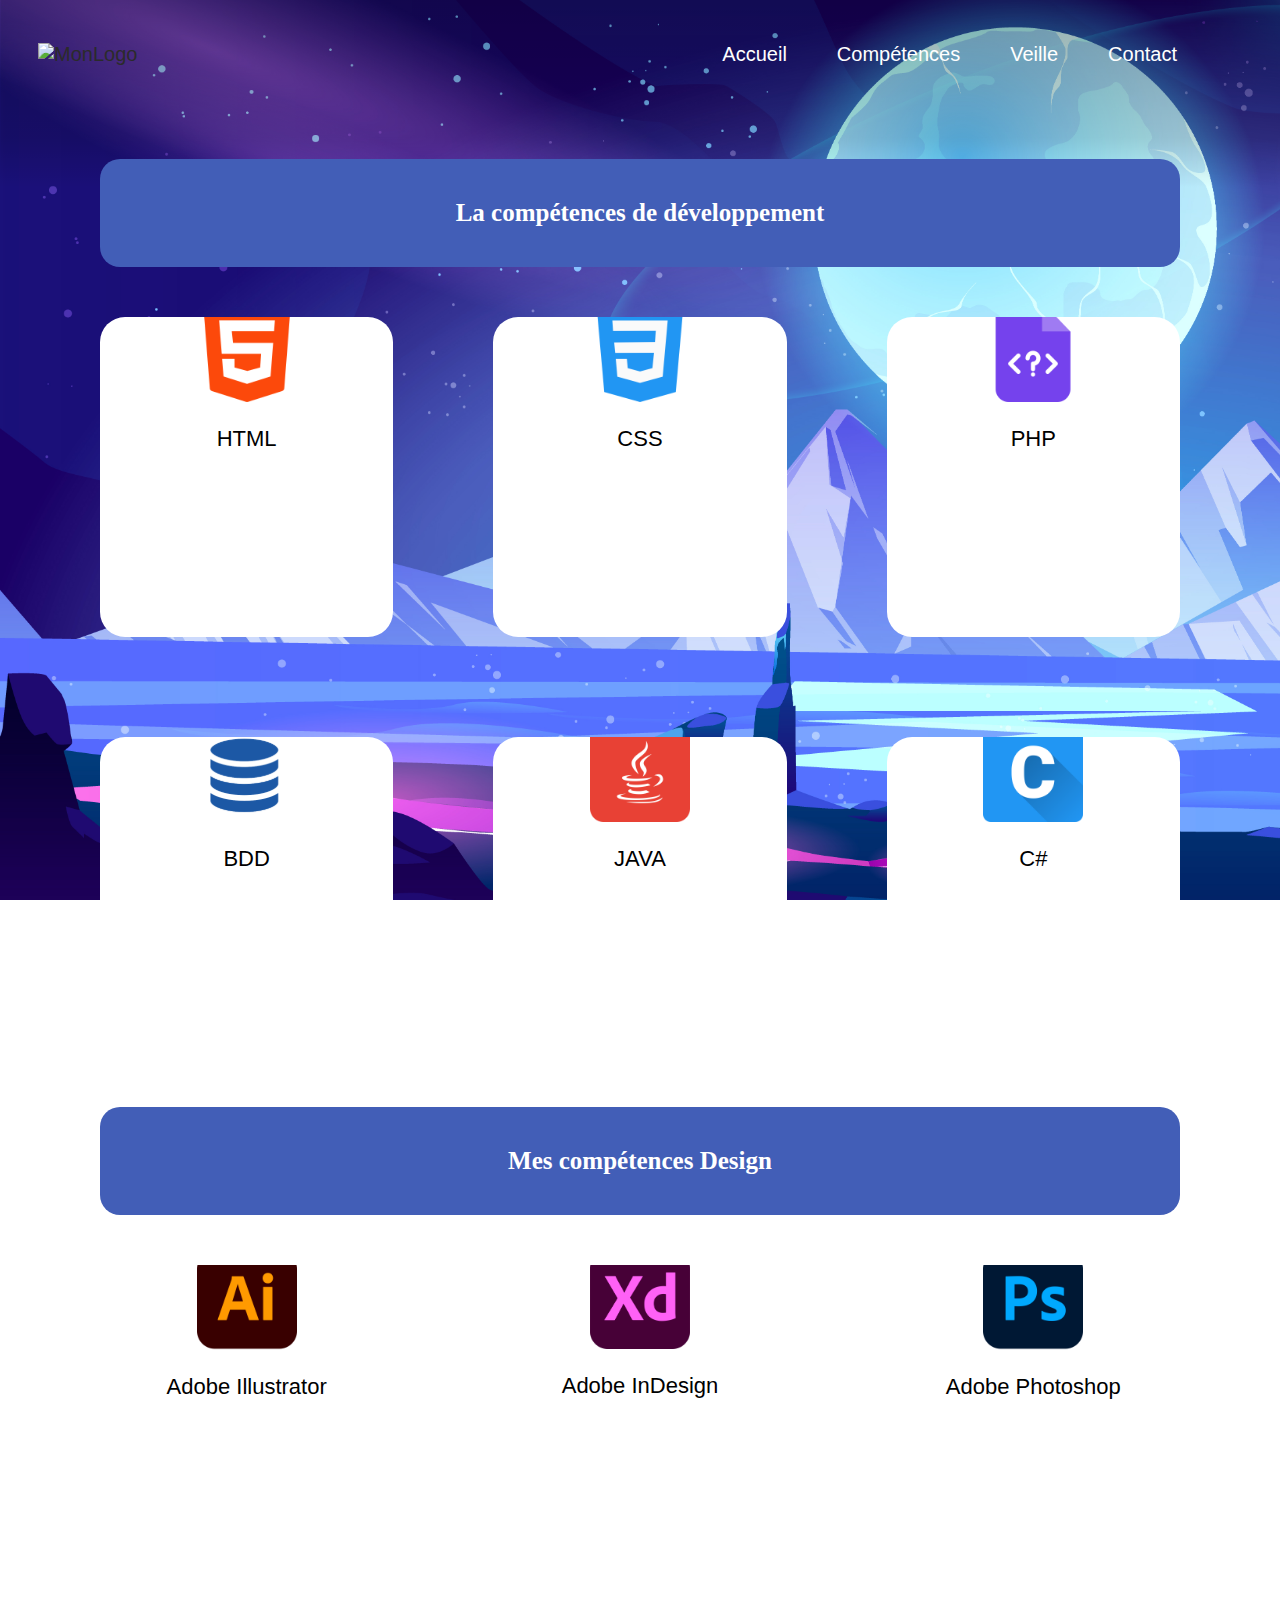
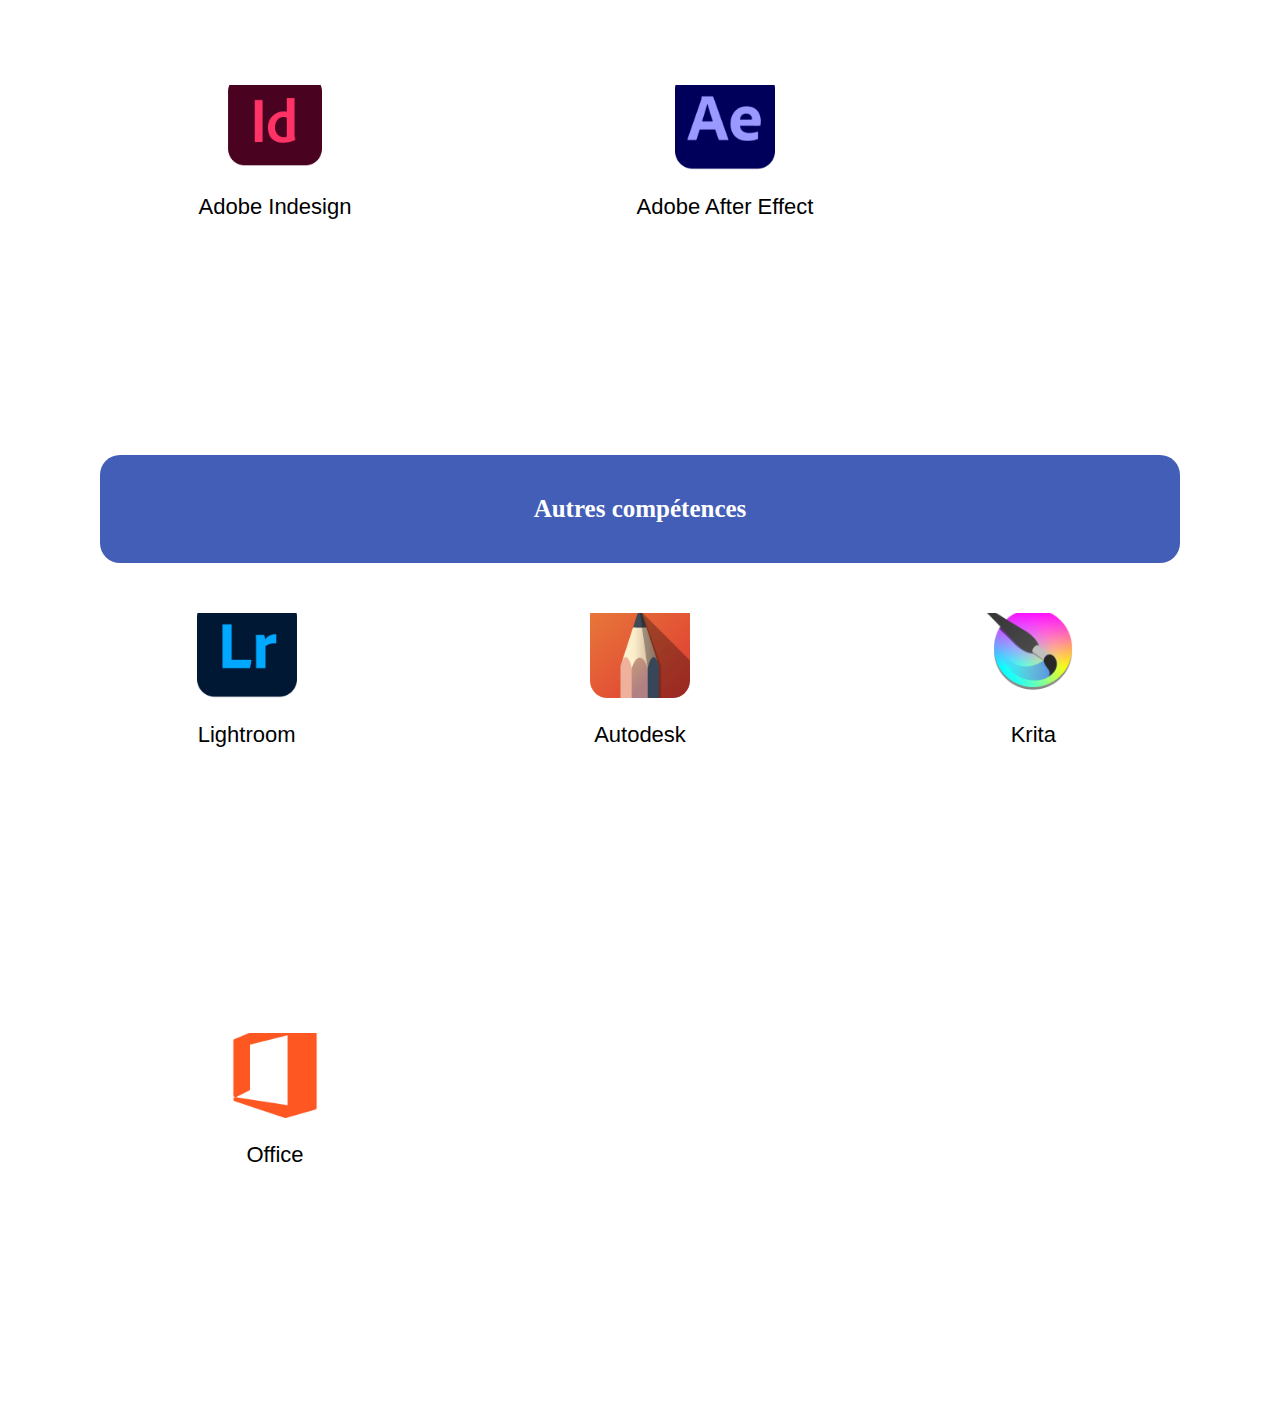
==== Competences.html @ f13be764 "Mise à jour veille" ====
<!DOCTYPE html>
<html lang="en">
<head>
    <meta charset="UTF-8">
    <title>Projet Parking M2L</title>
    <link rel="stylesheet" href="style2.css"/>
    <link rel="icon" type="image/svg" href="Public/LogoOnglet.svg" />

</head>


<body>
    <header>
        <nav class="navbar">
            <a href="index.html"><img src="Public/LogoName.svg" class="LOGO" alt="MonLogo"></a>
            <div class="navlink">
                <ul>
                    <li><a href="index.html" class="">Accueil</a></li>
                    <li><a href="#" class="">Compétences</a></li>
                    <li><a href="#Parcours" class="">Veille</a></li>
                    <li><a href="#" class="">Contact</a></li>
                </ul>

            </div>
            <img src="Public/Hamburger.svg" alt="menu hamb" class="menu-ham">
        </nav>
    </header>

    <section class="banner"> </section>
    <script type="text/javascript">
        window.addEventListener("scroll",function(){
            const header = document.querySelector("header");
            header.classList.toggle("sticky",window.scrollY > 380)
        })
    </script>

    <div class="sep"></div>

    <div class="competences">

        <h2>La compétences de développement</h2>
        <div class="PresentCompet">
            <div class="box">
                <div class="img">
                    <img src="Public/HTML.svg" alt="">
                </div>
                <p>HTML</p>
            </div>

            <div class="box">
                <div class="img">
                    <img src="Public/CSS.svg" alt="">
                </div>
                <p>CSS</p>
            </div>

            <div class="box">
                <div class="img">
                    <img src="Public/PHP.svg" alt="">
                </div>
                <p>PHP</p>
            </div>

        </div>

        <div class="PresentCompet">
            <div class="box">
                <div class="img">
                    <img src="Public/BDD.svg" alt="">
                </div>
                <p>BDD</p>
            </div>

                <div class="box">
                    <div class="img">
                        <img src="Public/JAVA.svg" alt="">
                    </div>
                    <p>JAVA</p>
                </div>

                <div class="box">
                    <div class="img">
                        <img src="Public/C%23.svg" alt="">
                    </div>
                    <p>C#</p>
                </div>


            </div>

        <h2>Mes compétences Design </h2>
        <div class="PresentCompet">
            <div class="box">
                <div class="img">
                    <img src="Public/AI.svg" alt="">
                </div>
                <p>Adobe Illustrator</p>
            </div>

            <div class="box">
                <div class="img">
                    <img src="Public/XD.svg" alt="">
                </div>
                <p>Adobe InDesign</p>
            </div>

            <div class="box">
                <div class="img">
                    <img src="Public/PS.svg" alt="">
                </div>
                <p>Adobe Photoshop</p>
            </div>
        </div>

        <div class="PresentCompet">
            <div class="box">
                <div class="img">
                    <img src="Public/ID.svg" alt="">
                </div>
                <p>Adobe Indesign</p>
            </div>

            <div class="box">
                <div class="img">
                    <img src="Public/AE.svg" alt="">
                </div>
                <p>Adobe After Effect</p>
            </div>


        </div>


        <h2>Autres compétences</h2>
        <div class="PresentCompet">
            <div class="box">
                <div class="img">
                    <img src="Public/LR.svg" alt="">
                </div>
                <p>Lightroom</p>
            </div>

            <div class="box">
                <div class="img">
                    <img src="Public/DESK.svg" alt="">
                </div>
                <p>Autodesk</p>
            </div>

            <div class="box">
                <div class="img">
                    <img src="Public/KRITA.svg" alt="">
                </div>
                <p>Krita</p>
            </div>
        </div>

        <div class="PresentCompet">
            <div class="box">
                <div class="img">
                    <img src="Public/OFFICE.svg" alt="">
                </div>
                <p>Office</p>
            </div>
        </div>

    </div>


</body>
---- style2.css ----
@import url('https://fonts.googleapis.com/css2?family=Roboto:wght@100;300;400;500;700&display=swap');

@font-face {
    font-family: 'Adlinnaka';
    src: url('font/Adlinnaka-BoldDemo.woff2') format('woff2'),
    url('font/Adlinnaka-BoldDemo.woff') format('woff');
    font-weight: bold;
    font-style: normal;
    font-display: swap;
}

:root{
    font-size: 16px;
    scroll-behavior: smooth;
}

*{
    margin: 0;
    padding: 0;
    text-decoration: none;
    list-style: none;
    color:#2B2B2B;

}
body {
    cursor: url("Public/Pointer B.svg"), pointer;
    background-image: url("Public/Background2(bis).svg");
    background-size: cover;
    height: 100vh;
    width: 100vw;
    background-attachment: fixed;


}

button, a {
    cursor: url("Public/Pointer C.svg"),pointer;
}

header {
    width: 100vw;
}


.banner {

}

.navbar	{

    padding: 18px;
    display: flex;
    align-items: center;
    justify-content: space-between;
    width: 100%;
    box-sizing: border-box;
    font-family: 'Futura', sans-serif;
    transition: 0.8s;
}

.navbar img {
    height: 4.5vh;
    margin-left: 20px;
}

.navbar a {
    font-size: 20px;

    color:white;
}

.navbar .navlink ul {
    display: flex;
    color: white;
    margin-right: 60px;
}


.navbar .navlink ul li {
    display: flex;
    margin: 25px;
    font-size: 1.01em;
}

.navbar .navlink ul li :hover {

}



/* MENU POUR TELEPHONE  */


.navbar .menu-ham {
    display: none
}

@media screen and (max-width:1000px) {

    .navbar .menu-ham {
        display: block;
        width: 36px;
        height: 38px;
        padding-right: 20px;
    }

    .navlink{
        display: none;
    }

}



/* ======== CSS DE LA PAGE D'ACCUEIL ======= */


@media screen and (max-width: 1000px) {
    .container p{
        display: flex;
        /*width: 60vw !important;*/
        text-align: left;
    }
}


.container {
    background-image:url("Public/Background2(bis).svg") ;
    background-size: cover;
    height: 100vh;
    width: 100vw;

}

.affiche {
    display: flex;
    flex-direction: row;
    margin: 70px;

}

.affiche .desc{
    background-color: #ffffff;
    width:50em;
    margin-right:110px;
    height: auto;
    border-radius: 30px;
    margin-bottom: 60px;
}

.affiche h2 {
    padding-top: 50px;
    padding-bottom: 25px;
}

.affiche .ressources {
    display: flex;
    flex-direction: column;
    align-items: center;
    background-color: white;
    width: 25em;
    height: 450px;
    border-radius: 30px;
    font-family: Futura;
    margin-left: 850px;
    position: fixed;

}

.affiche img {
    padding-right: 15px;
}

.ressources .git{
    display: flex;
    align-items: center;
    justify-content: center;
    height: 75px;
    width: 80%;
    background-color: #25292E;
    border-radius: 10px;
    box-shadow: 2px 4px 5px rgba(173, 173, 173, 0.3);
    margin: 15px;

}


.ressources .lien{
    display: flex;
    align-items: center;
    justify-content: center;
    height: 75px;
    width: 80%;
    background-color: white;
    box-shadow: 2px 4px 5px rgba(173, 173, 173, 0.3);
    border-radius: 10px;
    margin: 15px;

}


.ressources .lien:hover{
    background-color: #efefef;
    color: white;
}

.ressources .git p {
    color: white;
}

.ressources h2 {
    font-size: 21px;
}

.ressources .lien p {
    font-size: 19.3px;
}

.ressources .git p {
    font-size: 18.4px;
}


.desc {
    display: flex;
    align-items: center;
    flex-direction: column;
}

.desc .containname {

    display: flex;
    align-items: center;
    justify-content: center;
    height: 75px;
    width: 620px;
    background-color: white;
    border:solid 3px #F0F0F0;
    border-radius: 25px;
    margin-top: 60px;
    margin-bottom: 50px;


}

.desc .attendus {

    display: flex;
    align-items: center;
    justify-content: center;
    height: 150px;
    width: 620px;
    background-color: white;
    border:solid 3px #F0F0F0;
    border-radius: 12px;
}

.desc .tags{
    margin-bottom: 30px;
}


.desc .containname h3 {
    font-size: 20px;
    font-family: Adlinnaka;
}

.desc p {
    font-family: Helvetica;

    font-size: 19px;
    margin : 0px 90px;
    text-align: justify;
    padding-bottom: 50px;

}

.desc .attendus p {
    font-family: Helvetica;
    padding-top: 50px;
    font-size: 18px;
    margin: 30px;
    text-align: justify;
    padding-bottom: 50px;
}

.desc span {
    font-family: Helvetica-light;
    margin: 30px;
    color: #a4a4a4;
}

.competences p {
    padding-bottom: 10px ;
}

/** CSS POUR LA PAGE VEILLE */

.competences {

    background-color: transparent;
    display: flex;
    flex-direction: column;
    margin: 50px;
    border-radius: 20px;

}

.competences .PresentCompet {
    display: flex;
    flex-direction: row;
    background-color: transparent;
    overflow-x: scroll;
}

.competences h2 {

    text-align: center;
    font-family: Futura;
    font-size: 25px;
    color: white;
    background-color: #425EB7;
    padding: 40px;
    margin: 0px 50px;
    border-radius: 20px;
}

.competences .PresentCompet .box {

    display: flex;
    flex-direction: column;
    align-items: center;
    justify-content: center;
    width: 350px;
    height:320px;
    background-color: white;
    border-radius: 25px;
    margin: 50px;
    overflow-x: scroll;
}

.competences .PresentCompet .box:hover {

    display: flex;
    flex-direction: column;
    align-items: center;
    justify-content: center;
    width: 350px;
    height:320px;
    background-color: #A7B9F3;
    border-radius: 25px;
    margin: 50px;
    overflow-x: scroll;
    cursor: url("Public/Pointer C.svg"),pointer;
    transition: 0.6s;

}

.competences .PresentCompet .box img {
    width: 100px;
}


.competences .PresentCompet .box p {
    font-family: "Futura", sans-serif;
    font-size: 22px;
    color: #000000;
    margin: 0px 25px;
    text-align: justify;
    margin-top: 20px;
    padding-bottom: 200px;


}

/*CSS VEILLE */

.affichage{
    display: flex;
    flex-direction: column;
    background-color: white;
    border-radius: 40px;
    align-items: center;
    justify-content: center;
    margin: 100px;

}

.affichage .contenu {
    margin: 100px;
}

.affichage p {
    font-family: Futura;
    font-size: 20px;
    margin-bottom: 30px;
    text-align: justify;
    color: #0D022E;
}

.affichage .contenu img {
    display: flex;
    flex-direction: column;
    align-items: center;
   padding-left: 80px;
    color: #0D022E;
}


.affichage h1 {
    font-family: Futura;
    font-size: 22px;
    margin-top: 30px;
    margin-bottom: 30px;
    color: #0D022E;
}


.affichage h3 {
    font-family: Futura;
    font-size: 18px;
    text-decoration: underline;
    margin-bottom: 30px;
    color: #0D022E;
}

.affichage h2 {
    color:#0D022E;
}

.affichage .contenu .source p {
    font-family: Adlinnaka;
    font-size: 15px;
    padding-bottom: 10px;
    color: green;
}
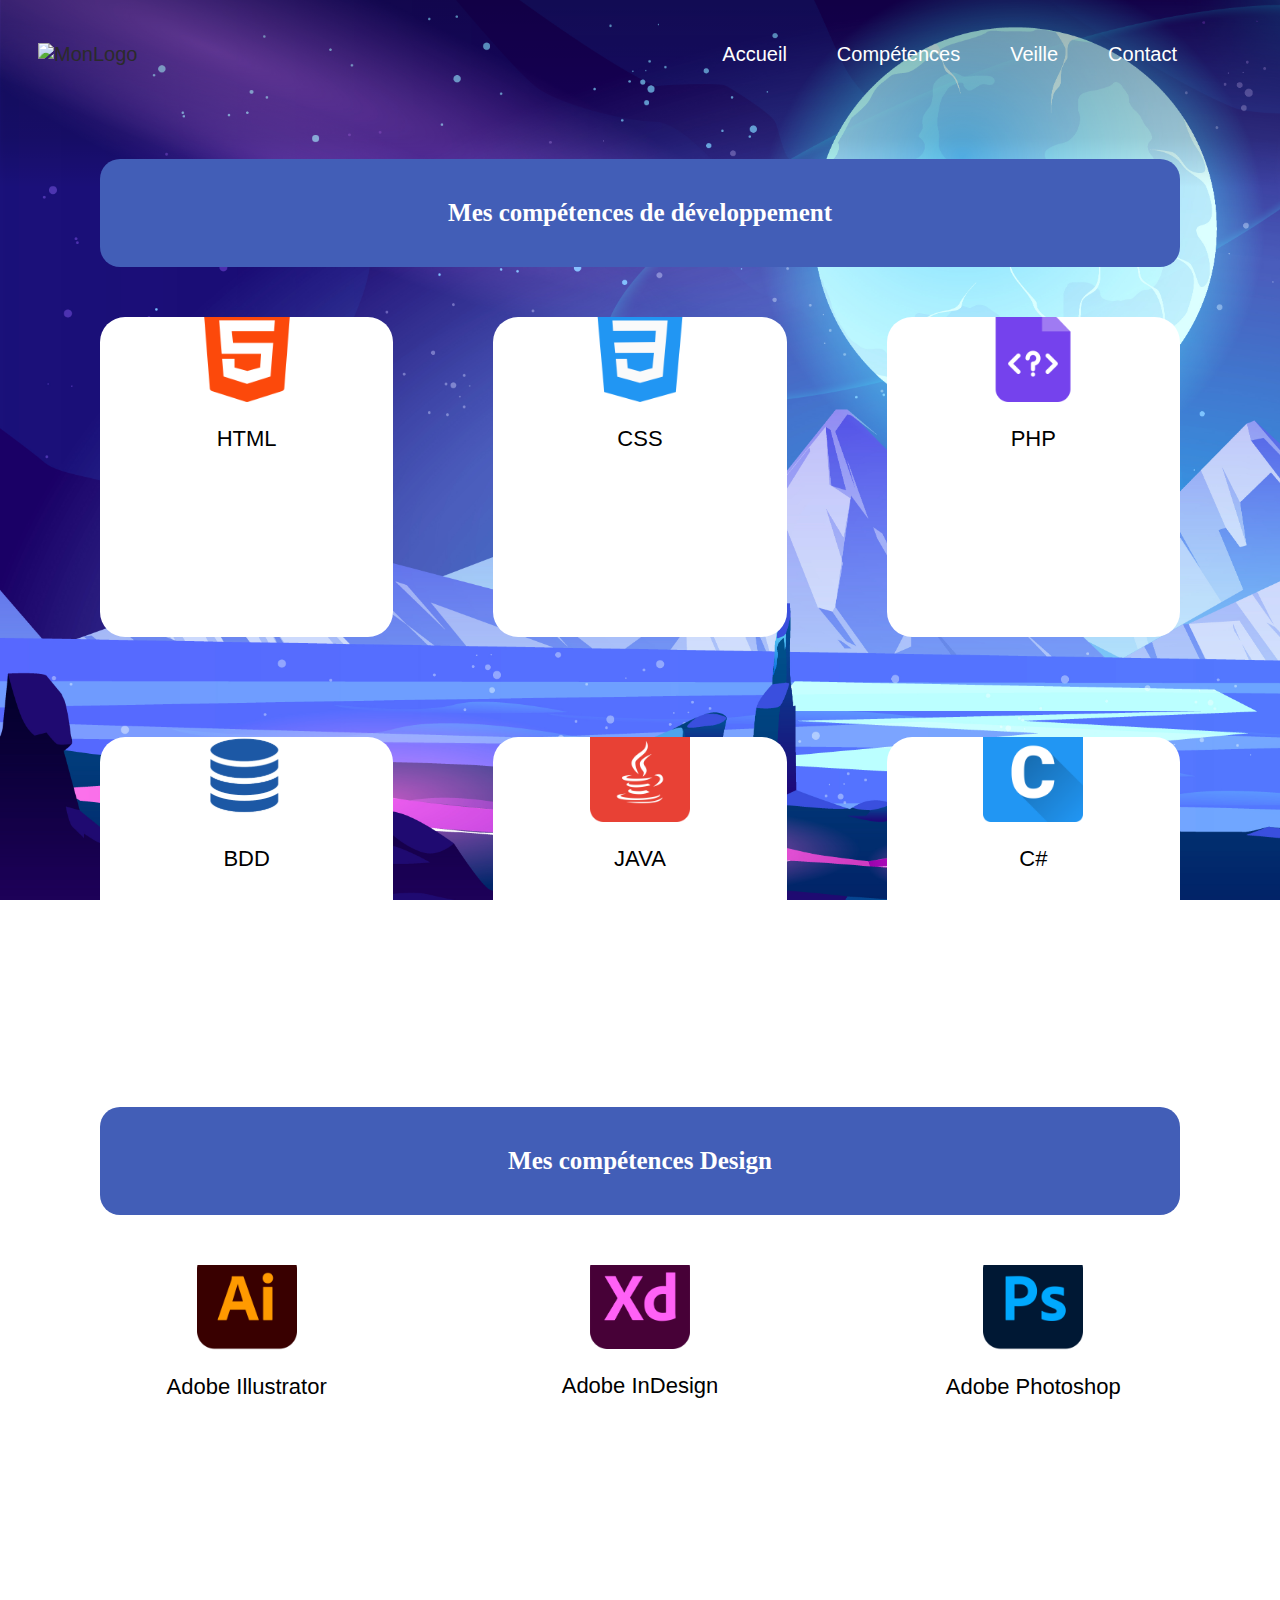
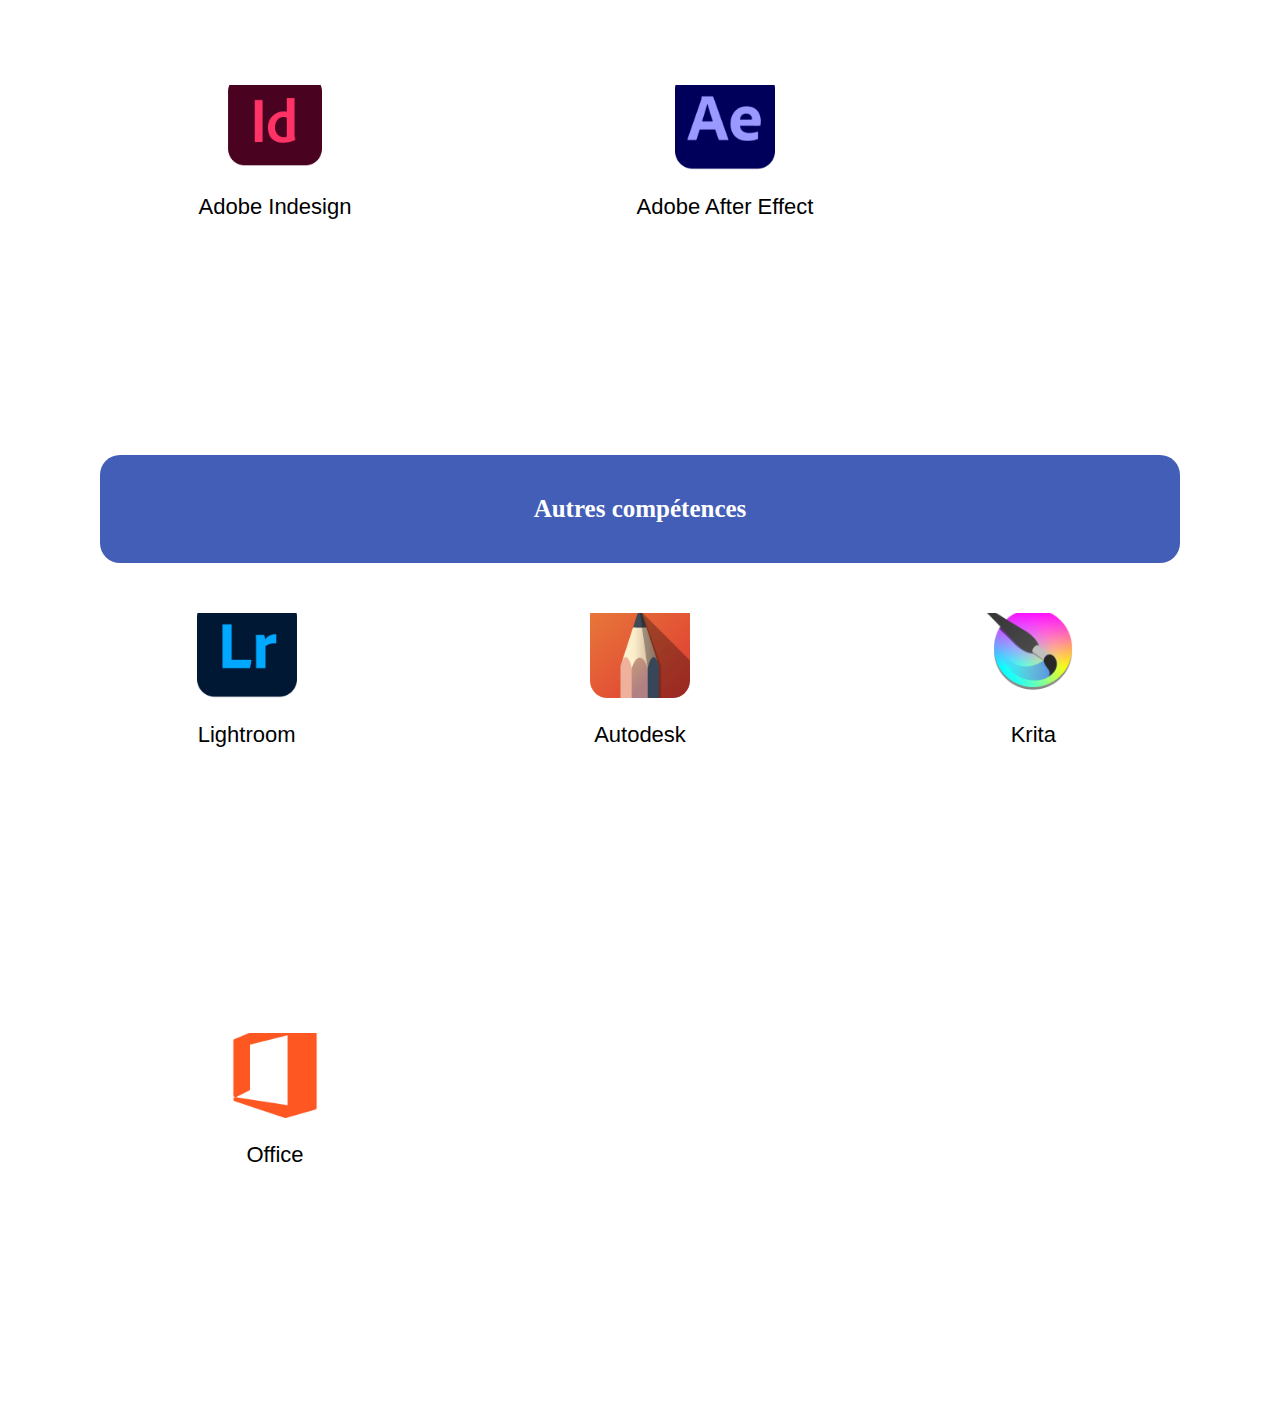
==== commit 3e225b4c: "Correction du bug de compétences" ====
--- a/Competences.html
+++ b/Competences.html
@@ -2,7 +2,7 @@
 <html lang="en">
 <head>
     <meta charset="UTF-8">
-    <title>Projet Parking M2L</title>
+    <title>Mes Compétences</title>
     <link rel="stylesheet" href="style2.css"/>
     <link rel="icon" type="image/svg" href="Public/LogoOnglet.svg" />
 
@@ -16,8 +16,8 @@
             <div class="navlink">
                 <ul>
                     <li><a href="index.html" class="">Accueil</a></li>
-                    <li><a href="#" class="">Compétences</a></li>
-                    <li><a href="#Parcours" class="">Veille</a></li>
+                    <li><a href="Competences.html" class="">Compétences</a></li>
+                    <li><a href="Veille.html" class="">Veille</a></li>
                     <li><a href="#" class="">Contact</a></li>
                 </ul>
 
@@ -38,7 +38,7 @@
 
     <div class="competences">
 
-        <h2>La compétences de développement</h2>
+        <h2>Mes compétences de développement</h2>
         <div class="PresentCompet">
             <div class="box">
                 <div class="img">
